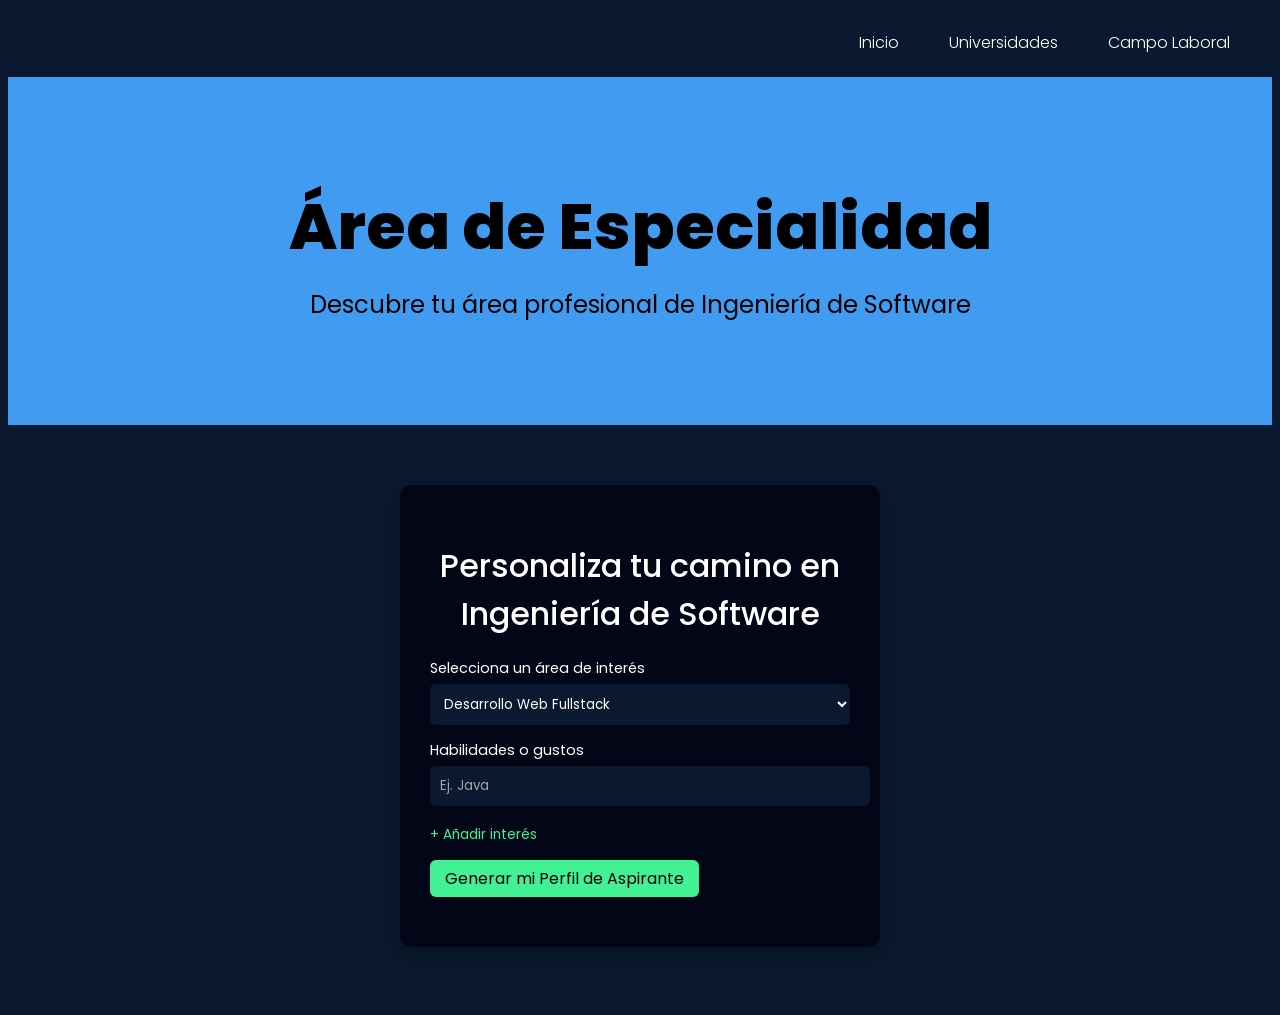
==== areaEspecialidad.html @ bc7125b1 "se empezó javascript de fomrulario area especialidad[" ====
<!DOCTYPE html>
<html lang="en">
<head>
  <meta charset="UTF-8">
  <meta name="viewport" content="width=device-width, initial-scale=1.0">
  <title>Área de Especialidad</title>
   <link rel="stylesheet" href="css/styles.css">
  <link rel="preconnect" href="https://fonts.googleapis.com">
  <link rel="preconnect" href="https://fonts.gstatic.com" crossorigin>
  <link href="https://fonts.googleapis.com/css2?family=Poppins:ital,wght@0,100;0,200;0,300;0,400;0,500;0,600;0,700;0,800;0,900;1,100;1,200;1,300;1,400;1,500;1,600;1,700;1,800;1,900&display=swap" rel="stylesheet">
</head>
<body>
   <nav class="menu-principal">
    <a href="index.html"> Inicio </a>
    <a href="universidades.html"> Universidades</a>
    <a href="campoLaboral.html"> Campo Laboral </a>
    </nav>
    <section id="banner-area-especialidad" class ="banner-inicial">
      <h1> Área de Especialidad</h1>
      <h3> Descubre tu área profesional de Ingeniería de Software</h3>
    </section>
    <section id="form-aspirante">
  <div class="form-aspirante-card">

    <h2 class="form-aspirante-title">Personaliza tu camino en Ingeniería de Software</h2>

    <label class="form-aspirante-label">Selecciona un área de interés</label>
    <select class="form-aspirante-select">
      <option>Desarrollo Web Fullstack</option>
      <option>Data Science</option>
      <option>Mobile Development</option>
    </select>

    <label class="form-aspirante-label">Habilidades o gustos</label>
    <input class="form-aspirante-input" type="text" placeholder="Ej. Java">
    
    <span id="form-aspirante-add">+ Añadir interés</span>

    <button id="form-aspirante-btn">Generar mi Perfil de Aspirante</button>

    <div class="form-aspirante-resultado">
     <!--  <h3>Tu Perfil de Futuro Ingeniero: </h3>
      <p><strong>Descripción:</strong> Interés en desarrollo fullstack con enfoque en sistemas modernos.</p>
      
      <p><strong>Fortalezas:</strong></p>
      <span class="form-aspirante-tag"></span> -->
    </div> 

  </div>
</section>
 <script src="js/formularioAreaEspecialidad.js"></script>
</body>
</html>
---- css/styles.css ----
/*------- Reglas de estilo globales------- */
body{
   background-color: #0A192F ;
   font-family: "Poppins", sans-serif;
   font-style: normal;
}
h1{
  font-weight: 800;
  font-size: 4rem;
}

h2{
  font-family: "Poppins", sans-serif;
  font-weight: 500;
  font-style: normal;
  color: white;
  margin-left: 50px;
  font-size: 2rem;
}

h3{
  font-family: "Poppins", sans-serif;
  font-weight: 400;
  font-style: normal;
  font-size: 1.5em;
}

p, ul,a{
  font-family: "Poppins", sans-serif;
  font-weight: 300;
  font-style: normal;
}

nav a{
  margin-left: 30px ;
  color:white;
  text-decoration: none;
  padding: 6px 10px;
  border-radius: 10px;
}
nav a:hover{
  background-color: #1F6FEB;
}

nav{
  display: flex;
  justify-content: end;
  padding: 1rem 2rem;
}

/*------- Reglas de estilo para página de inicio ------- */
.banner-inicial{
  padding: 6rem;
  line-height: 1px;
  display: flex;
  flex-direction: column;
  align-items: center;
}

#banner-inicio{
  background-color: #41F193;
}

#bloque-descripcion-banner-inicio{
  position: relative;
  color: white;
  padding: 26px 30px;
  background-color: #020617;
  max-width: 500px;
  margin-top: 20px;
}

#bloque-descripcion-banner-inicio p{
  margin: 0;
  font-size: 1rem;
  line-height: 1.5;
}

.imagen-inicio{
  display: block;
  width: 100%;
  height: 400px;
  object-fit: cover;
  object-position: center;
}

#contenedor-duracion{
  width: 100%;
  padding: 40px 30px;
  display: flex;
  justify-content: center;
  align-items: center;
}

#bloque-duracion{
  color: black;
  width: 300px;
  height: 160px;
  background-color: #41F193;
  padding: 20px 30px;
  font-size: 1.7rem;
  text-align: center;
  border-radius: 10px;
  margin: 18px;
}

#bloque-duracion p{
  margin: 3px;
}
#duracion-carrera{
  font-weight: 300;
}
#texto-duracion{
  font-weight: 600;
}

.contenedor-bloques-perfiles{
  width: auto;
  display: flex;
  flex-direction: row;
  justify-content: center;
  margin-left: 30px;
}

.bloque-perfil{
  background-color: #41F193;
  padding: 30px 20px;
  width: 500px;
  min-height: 400px;
  margin: 0px 50px;
  border-radius: 10px;
}

.bloque-perfil h3{
 color: black;
 font-style: normal;
 font-weight: 500;
}

.bloque-perfil p, .bloque-perfil ul{
 color: #585858;
 font-size: 1.2rem;
 font-style: normal;
 font-weight: 400;
}


#titulo-perfiles{
  text-align: center;
  margin-left: 0;
  margin-bottom: 30px;
}
#seccion-perfiles{
  width: 80vw;
  padding: 40px 20px;
  background-color: #0A192F;
}

#seccion-plan-de-estudios {
  background-color: #0d0d1a;
  padding: 48px 40px;
  color: white;
}

#seccion-plan-de-estudios h2 {
  margin-left: 10px;
  margin-bottom: 32px;
}

.accordion-grid {
  display: grid;
  grid-template-columns: 1fr 1fr;
  gap: 16px;
  align-items: start;
}

.accordion-item {
  background-color: #1F6FEB;
  border-radius: 10px;
  overflow: hidden;
  margin-bottom: 20px;
}

.accordion-header {
  width: 100%;
  background: none;
  border: none;
  color: white;
  padding: 18px 20px;
  display: flex;
  justify-content: space-between;
  align-items: center;
  cursor: pointer;
  font-size: 1.3rem;
  font-weight: 600;
}

.accordion-body {
  max-height: 0;
  overflow: hidden;
  transition: max-height 0.3s ease;
}

.accordion-item.open .accordion-body {
  max-height: 300px;
}

.accordion-body ul {
  padding: 0 20px 18px 36px;
  margin: 0;
  line-height: 2;
  color: white;
}

/*------- Reglas de estilo para página de Campo Laboral ------- */
#banner-campo-laboral{
  background-color: #7c3aed;
  color: white;
}

.contendor-areas-de-trabajo{
  display: grid;
  grid-template-columns: auto auto auto;
  padding: 10px;
}

.contendor-areas-de-trabajo p{
  color: white;
  font-weight: 500;
  font-style: normal;
  margin: 1px;
}

.contendor-areas-de-trabajo div{
  background-color: #7c3aed;
  border:1px solid #0A192F;
  margin: 40px 40px ;
  padding: 30px;
  font-size: 30px;
  text-align: center;
}
.contendor-areas-de-trabajo img{
  width: 200px;
  height: auto;
  object-fit: cover;
  border-radius: 3px;
}

#seccion-area-trabajo h2{
  margin-top: 50px;
  text-align: start;
}


.contendor-areas-de-trabajo span{
 color: #a4a4a4;
 font-style: normal;
 font-weight: 300;
}

.bloque-info-area-de-trabajo{
  text-align: start;
}


/*------- Reglas de estilo para página de Universidades ------- */
#banner-universidades{
  background-color: #1f6feb;
  color: white;
}

.bloque-uni{
  background-color: #1F6FEB;
  height: 200px;
  margin: 40px 50px;
  padding: 20px 30px;
  display: flex;
  flex-direction: row;
}
.bloque-uni p{
  margin-top: 0;
  margin-bottom: 20px;
  font-size: 1.5rem;
  font-weight: 500;
}

.logo-contenedor{
  display: block;
}

.logo-universidad{
  height: 150px;
  width: auto;
}

.info-universidad{
  display: block;
  margin-left: 20px;
}

.info-universidad a{
  text-decoration: none;
  color: black;
  font-style: normal;
  font-weight: 400;
}


button{
  font-family: "Poppins", sans-serif;
  font-style: normal;
  background-color: #41F193;
  color: black;
  padding: 6px 15px;
  font-size: 1rem;
  font-weight: 400;
  border-style: none;
  border-radius: 6px;
}

/* Diseño responsivo*/

/*Pantallas Extra Pequeñas*/
@media only screen and (max-width: 600px){
nav {
  flex-direction: column;
  align-items: center;
}
nav a {
  margin: 5px 0;
}

.banner-inicial {
  padding: 3rem 1.5rem;
  text-align: center;
  line-height: normal;
}

h1 {
  font-size: 2.2rem;
}

h2 {
  font-size: 1.5rem;
  margin-left: 0;
  text-align: center;
}

.contenedor-bloques-perfiles {
  flex-direction: column;
  align-items: center;
  margin-left: 0;
}

.bloque-perfil {
  width: 90%;
  margin: 20px 0;
}

#bloque-duracion {
  width: 90%;
}

.accordion-grid {
  grid-template-columns: 1fr;
}

.contenedor-areas-de-trabajo {
  grid-template-columns: 1fr;
}

.contenedor-areas-de-trabajo div {
  margin: 20px 10px;
}

.bloque-uni {
  flex-direction: column;
  height: auto;
  text-align: center;
}

.logo-universidad {
  height: 100px;
}

.info-universidad {
  margin-left: 0;
}
}

/*Pantallas Pequeñas*/
@media (min-width: 600px) {

  nav {
    flex-direction: row;
    justify-content: center;
  }

  .bloque-perfil {
    width: 80%;
  }

  #bloque-duracion {
    width: 60%;
  }

  .contenedor-areas-de-trabajo {
    grid-template-columns: 1fr 1fr;
  }

}

/*Pantallas Medianas*/
@media (min-width: 768px) {

  h1 {
    font-size: 3rem;
  }

  .contenedor-bloques-perfiles {
    flex-direction: row;
    flex-wrap: wrap;
    justify-content: center;
  }

  .bloque-perfil {
    width: 45%;
    margin: 20px;
  }

  #bloque-duracion {
    width: 300px;
  }

  .accordion-grid {
    grid-template-columns: 1fr 1fr;
  }

  .contenedor-areas-de-trabajo {
    grid-template-columns: 1fr 1fr;
  }

  .bloque-uni {
    flex-direction: row;
    text-align: left;
  }

  .logo-universidad {
    height: 120px;
  }
}

/*Pantallas Grandes*/
@media (min-width: 992px) {
  nav {
    justify-content: flex-end;
  }

  h1 {
    font-size: 4rem;
  }

  .contenedor-bloques-perfiles {
    flex-wrap: nowrap;
  }

  .bloque-perfil {
    width: 500px;
  }

  .contenedor-areas-de-trabajo {
    grid-template-columns: repeat(3, 1fr);
  }

  .bloque-uni {
    margin: 40px 100px;
  }

}

/* Estilos de Área de Especialidad */

#area-especialidad {
    font-family: 'Segoe UI', sans-serif; 
    background: #f4f7f6; 
    display: flex; 
    justify-content: center; 
    padding: 50px; 
}

#banner-area-especialidad ,.banner-inicial{
  background-color: #419cf1;
} 

/* ===== Formulario de Aspirante ===== */

#form-aspirante {
  display: flex;
  justify-content: center;
  padding: 60px 20px;
}

.form-aspirante-card {
  background-color: #020617;
  padding: 30px;
  border-radius: 12px;
  width: 420px;
  box-shadow: 0 6px 20px rgba(0,0,0,0.3);
}

.form-aspirante-title {
  margin-left: 0;
  text-align: center;
  margin-bottom: 20px;
}

.form-aspirante-label {
  color: white;
  font-size: 0.9rem;
  margin-bottom: 5px;
  display: block;
}

.form-aspirante-select,
.form-aspirante-input {
  width: 100%;
  padding: 10px;
  margin-bottom: 15px;
  border-radius: 6px;
  border: none;
  background-color: #0A192F;
  color: white;
  font-family: "Poppins", sans-serif;
}

.form-aspirante-input::placeholder {
  color: #a4a4a4;
}

#form-aspirante-add {
  display: inline-block;
  font-size: 0.85rem;
  color: #41F193;
  cursor: pointer;
  margin-bottom: 15px;
  width: 100%;
}

.form-aspirante-add:hover {
  text-decoration: underline;
}

.form-aspirante-btn {
  width: 100%;
  background-color: #1F6FEB;
  color: white;
  padding: 12px;
  font-weight: 500;
  border-radius: 6px;
}

.form-aspirante-btn:hover {
  background-color: #1558c0;
}

.form-aspirante-resultado {
  margin-top: 20px;
  color: white;
}

.form-aspirante-tag {
  display: inline-block;
  background-color: #41F193;
  color: black;
  padding: 5px 10px;
  border-radius: 8px;
  font-size: 0.85rem;
  margin-top: 5px;
}
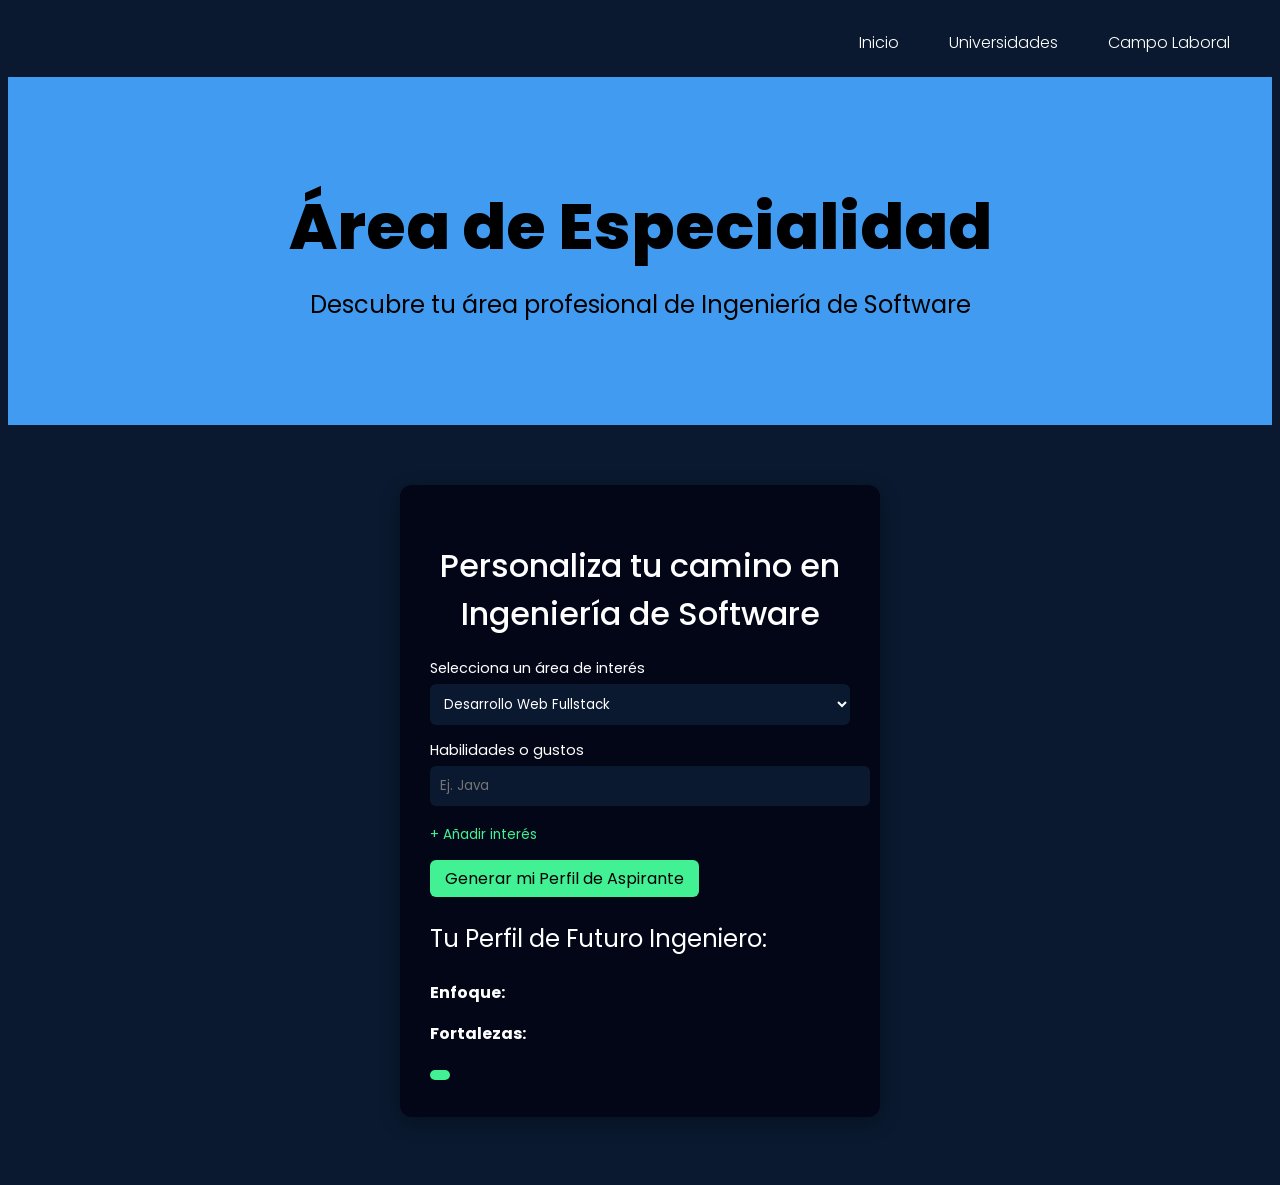
==== commit f029502f: "se agregó funcionalidad de generar perfil[" ====
--- a/areaEspecialidad.html
+++ b/areaEspecialidad.html
@@ -26,24 +26,24 @@
 
     <label class="form-aspirante-label">Selecciona un área de interés</label>
     <select class="form-aspirante-select">
-      <option>Desarrollo Web Fullstack</option>
-      <option>Data Science</option>
-      <option>Mobile Development</option>
+      <option value="Web">Desarrollo Web Fullstack</option>
+      <option value="Data">Data Science</option>
+      <option value="Mobile">Mobile Development</option>
     </select>
 
     <label class="form-aspirante-label">Habilidades o gustos</label>
-    <input class="form-aspirante-input" type="text" placeholder="Ej. Java">
+    <input id="form-aspirante-input" type="text" placeholder="Ej. Java">
     
     <span id="form-aspirante-add">+ Añadir interés</span>
 
     <button id="form-aspirante-btn">Generar mi Perfil de Aspirante</button>
 
     <div class="form-aspirante-resultado">
-     <!--  <h3>Tu Perfil de Futuro Ingeniero: </h3>
-      <p><strong>Descripción:</strong> Interés en desarrollo fullstack con enfoque en sistemas modernos.</p>
+     <h3>Tu Perfil de Futuro Ingeniero: </h3>
+      <p><strong>Enfoque:</strong></p>
       
       <p><strong>Fortalezas:</strong></p>
-      <span class="form-aspirante-tag"></span> -->
+      <span class="form-aspirante-tag"></span>
     </div> 
 
   </div>
--- a/css/styles.css
+++ b/css/styles.css
@@ -499,6 +499,7 @@
   display: flex;
   justify-content: center;
   padding: 60px 20px;
+  
 }
 
 .form-aspirante-card {
@@ -523,7 +524,7 @@
 }
 
 .form-aspirante-select,
-.form-aspirante-input {
+#form-aspirante-input {
   width: 100%;
   padding: 10px;
   margin-bottom: 15px;
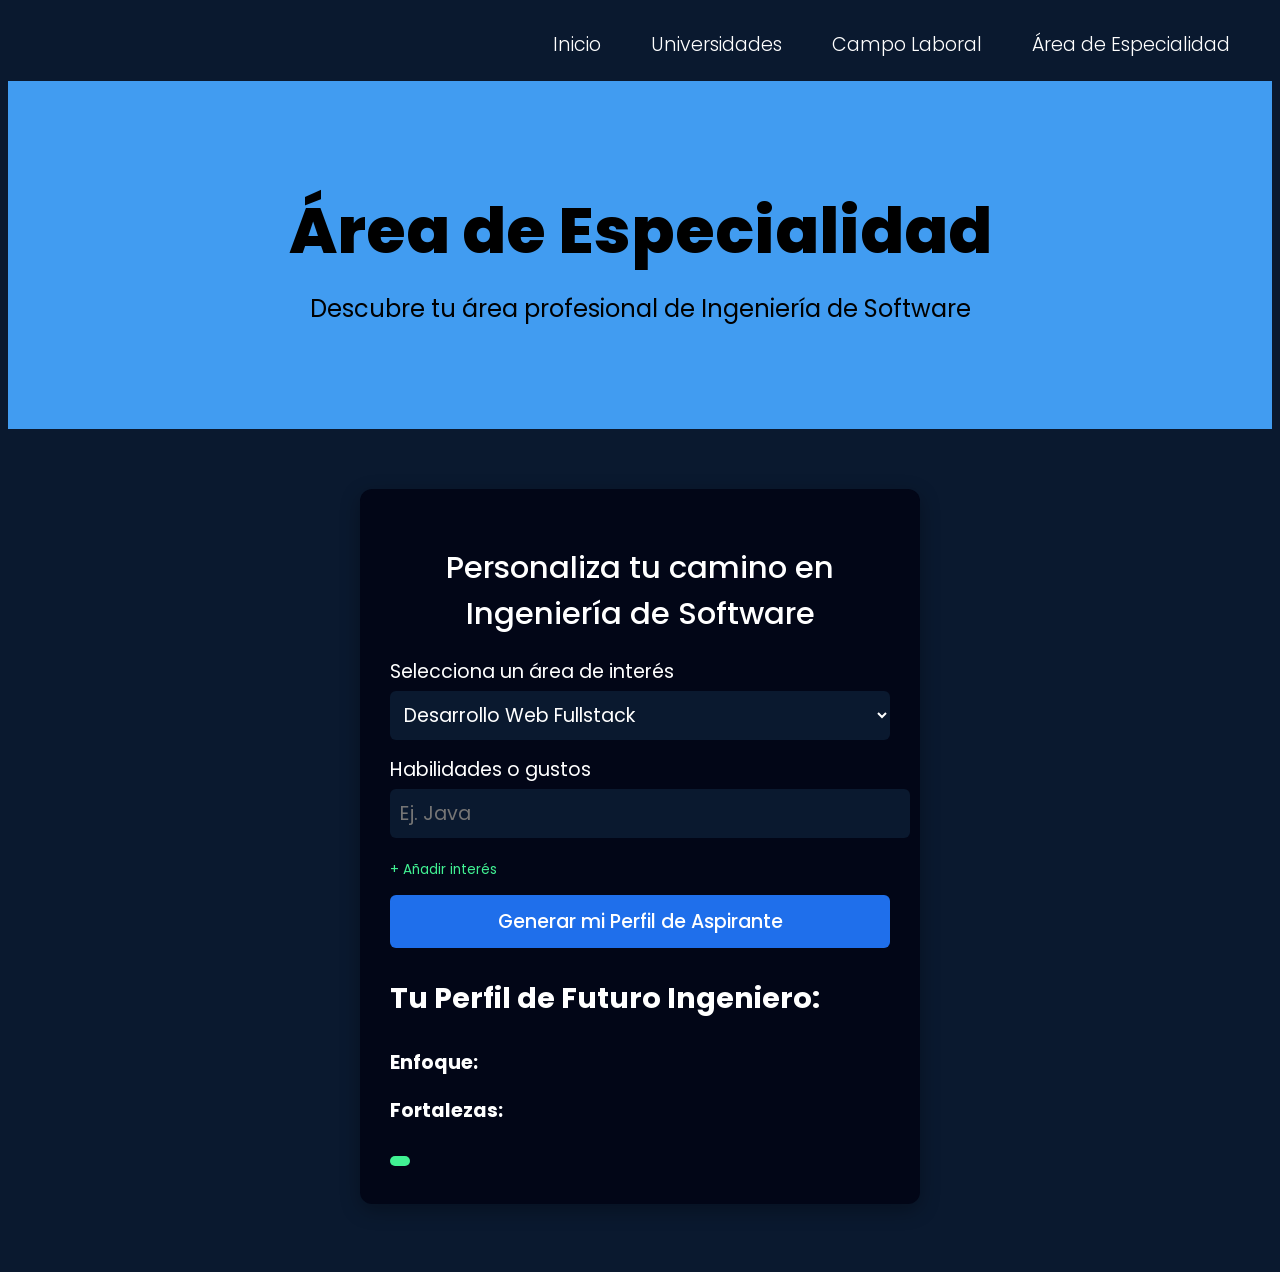
==== commit 3c26cdca: "no se que cambios hice lol" ====
--- a/areaEspecialidad.html
+++ b/areaEspecialidad.html
@@ -1,53 +1,59 @@
-<!DOCTYPE html>
+<!doctype html>
 <html lang="en">
-<head>
-  <meta charset="UTF-8">
-  <meta name="viewport" content="width=device-width, initial-scale=1.0">
-  <title>Área de Especialidad</title>
-   <link rel="stylesheet" href="css/styles.css">
-  <link rel="preconnect" href="https://fonts.googleapis.com">
-  <link rel="preconnect" href="https://fonts.gstatic.com" crossorigin>
-  <link href="https://fonts.googleapis.com/css2?family=Poppins:ital,wght@0,100;0,200;0,300;0,400;0,500;0,600;0,700;0,800;0,900;1,100;1,200;1,300;1,400;1,500;1,600;1,700;1,800;1,900&display=swap" rel="stylesheet">
-</head>
-<body>
-   <nav class="menu-principal">
-    <a href="index.html"> Inicio </a>
-    <a href="universidades.html"> Universidades</a>
-    <a href="campoLaboral.html"> Campo Laboral </a>
+  <head>
+    <meta charset="UTF-8" />
+    <meta name="viewport" content="width=device-width, initial-scale=1.0" />
+    <title>Área de Especialidad</title>
+    <link rel="stylesheet" href="css/styles.css" />
+    <link rel="preconnect" href="https://fonts.googleapis.com" />
+    <link rel="preconnect" href="https://fonts.gstatic.com" crossorigin />
+    <link
+      href="https://fonts.googleapis.com/css2?family=Poppins:ital,wght@0,100;0,200;0,300;0,400;0,500;0,600;0,700;0,800;0,900;1,100;1,200;1,300;1,400;1,500;1,600;1,700;1,800;1,900&display=swap"
+      rel="stylesheet"
+    />
+  </head>
+  <body>
+    <nav class="menu-principal">
+      <a href="index.html"> Inicio </a>
+      <a href="universidades.html"> Universidades</a>
+      <a href="campoLaboral.html"> Campo Laboral </a>
+      <a href="areaEspecialidad.html"> Área de Especialidad </a>
     </nav>
-    <section id="banner-area-especialidad" class ="banner-inicial">
-      <h1> Área de Especialidad</h1>
-      <h3> Descubre tu área profesional de Ingeniería de Software</h3>
+    <section id="banner-area-especialidad" class="banner-inicial">
+      <h1>Área de Especialidad</h1>
+      <h3>Descubre tu área profesional de Ingeniería de Software</h3>
     </section>
     <section id="form-aspirante">
-  <div class="form-aspirante-card">
+      <div class="form-aspirante-card">
+        <h2 class="form-aspirante-title">
+          Personaliza tu camino en Ingeniería de Software
+        </h2>
 
-    <h2 class="form-aspirante-title">Personaliza tu camino en Ingeniería de Software</h2>
+        <label class="form-aspirante-label"
+          >Selecciona un área de interés</label
+        >
+        <select class="form-aspirante-select">
+          <option value="Web">Desarrollo Web Fullstack</option>
+          <option value="Data">Data Science</option>
+          <option value="Mobile">Mobile Development</option>
+        </select>
 
-    <label class="form-aspirante-label">Selecciona un área de interés</label>
-    <select class="form-aspirante-select">
-      <option value="Web">Desarrollo Web Fullstack</option>
-      <option value="Data">Data Science</option>
-      <option value="Mobile">Mobile Development</option>
-    </select>
+        <label class="form-aspirante-label">Habilidades o gustos</label>
+        <input id="form-aspirante-input" type="text" placeholder="Ej. Java" />
 
-    <label class="form-aspirante-label">Habilidades o gustos</label>
-    <input id="form-aspirante-input" type="text" placeholder="Ej. Java">
-    
-    <span id="form-aspirante-add">+ Añadir interés</span>
+        <span id="form-aspirante-add">+ Añadir interés</span>
 
-    <button id="form-aspirante-btn">Generar mi Perfil de Aspirante</button>
+        <button id="form-aspirante-btn">Generar mi Perfil de Aspirante</button>
 
-    <div class="form-aspirante-resultado">
-     <h3>Tu Perfil de Futuro Ingeniero: </h3>
-      <p><strong>Enfoque:</strong></p>
-      
-      <p><strong>Fortalezas:</strong></p>
-      <span class="form-aspirante-tag"></span>
-    </div> 
+        <div class="form-aspirante-resultado">
+          <h3><strong>Tu Perfil de Futuro Ingeniero:</strong></h3>
+          <p><strong>Enfoque:</strong></p>
 
-  </div>
-</section>
- <script src="js/formularioAreaEspecialidad.js"></script>
-</body>
-</html>+          <p><strong>Fortalezas:</strong></p>
+          <span class="form-aspirante-tag"></span>
+        </div>
+      </div>
+    </section>
+    <script src="js/formularioAreaEspecialidad.js"></script>
+  </body>
+</html>
--- a/css/styles.css
+++ b/css/styles.css
@@ -47,6 +47,7 @@
   display: flex;
   justify-content: end;
   padding: 1rem 2rem;
+  font-size:1.2em;
 }
 
 /*------- Reglas de estilo para página de inicio ------- */
@@ -506,25 +507,28 @@
   background-color: #020617;
   padding: 30px;
   border-radius: 12px;
-  width: 420px;
+  width: 500px;
   box-shadow: 0 6px 20px rgba(0,0,0,0.3);
+  font-size: 1.2em;
 }
 
 .form-aspirante-title {
   margin-left: 0;
   text-align: center;
   margin-bottom: 20px;
+  font-size: 1.6em;
 }
 
 .form-aspirante-label {
   color: white;
-  font-size: 0.9rem;
+  font-size: 1em;
   margin-bottom: 5px;
   display: block;
 }
 
 .form-aspirante-select,
 #form-aspirante-input {
+  font-size: 1em;
   width: 100%;
   padding: 10px;
   margin-bottom: 15px;
@@ -534,6 +538,8 @@
   color: white;
   font-family: "Poppins", sans-serif;
 }
+
+
 
 .form-aspirante-input::placeholder {
   color: #a4a4a4;
@@ -548,26 +554,28 @@
   width: 100%;
 }
 
-.form-aspirante-add:hover {
+#form-aspirante-add:hover {
   text-decoration: underline;
 }
 
-.form-aspirante-btn {
+#form-aspirante-btn {
   width: 100%;
   background-color: #1F6FEB;
   color: white;
   padding: 12px;
   font-weight: 500;
   border-radius: 6px;
-}
-
-.form-aspirante-btn:hover {
+  font-size: 1em;
+}
+
+#form-aspirante-btn:hover {
   background-color: #1558c0;
 }
 
 .form-aspirante-resultado {
   margin-top: 20px;
   color: white;
+  font-size: 1em;
 }
 
 .form-aspirante-tag {
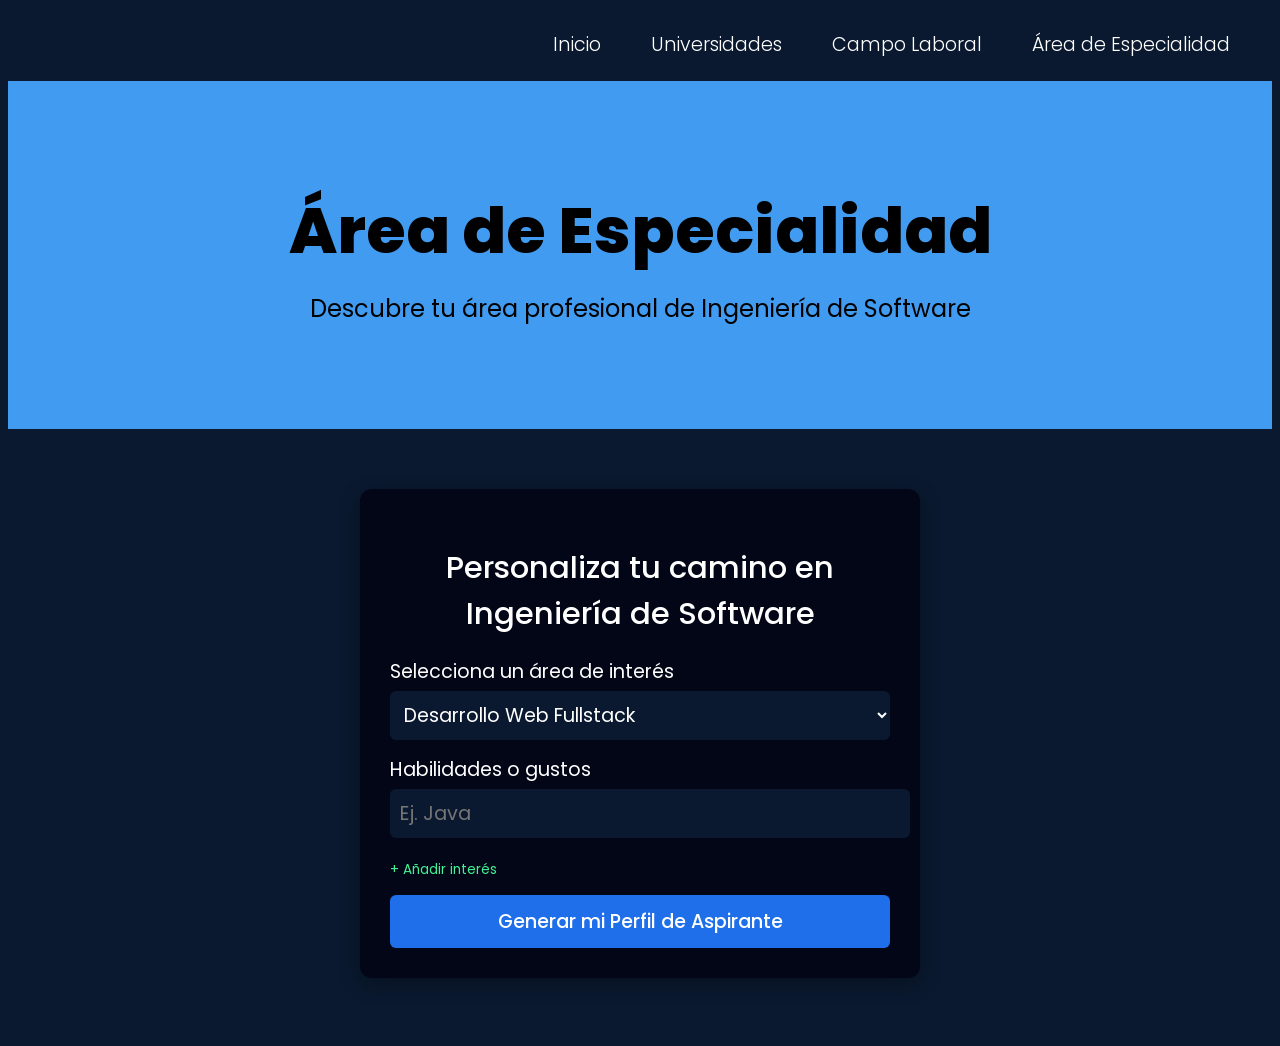
==== commit 6e55242c: "Se agregaron bloques para mostrar fortalezas del set" ====
--- a/areaEspecialidad.html
+++ b/areaEspecialidad.html
@@ -45,7 +45,7 @@
 
         <button id="form-aspirante-btn">Generar mi Perfil de Aspirante</button>
 
-        <div class="form-aspirante-resultado">
+        <div id="form-aspirante-resultado">
           <h3><strong>Tu Perfil de Futuro Ingeniero:</strong></h3>
           <p><strong>Enfoque:</strong></p>
 
--- a/css/styles.css
+++ b/css/styles.css
@@ -572,10 +572,11 @@
   background-color: #1558c0;
 }
 
-.form-aspirante-resultado {
+#form-aspirante-resultado {
   margin-top: 20px;
   color: white;
   font-size: 1em;
+  display: none;
 }
 
 .form-aspirante-tag {
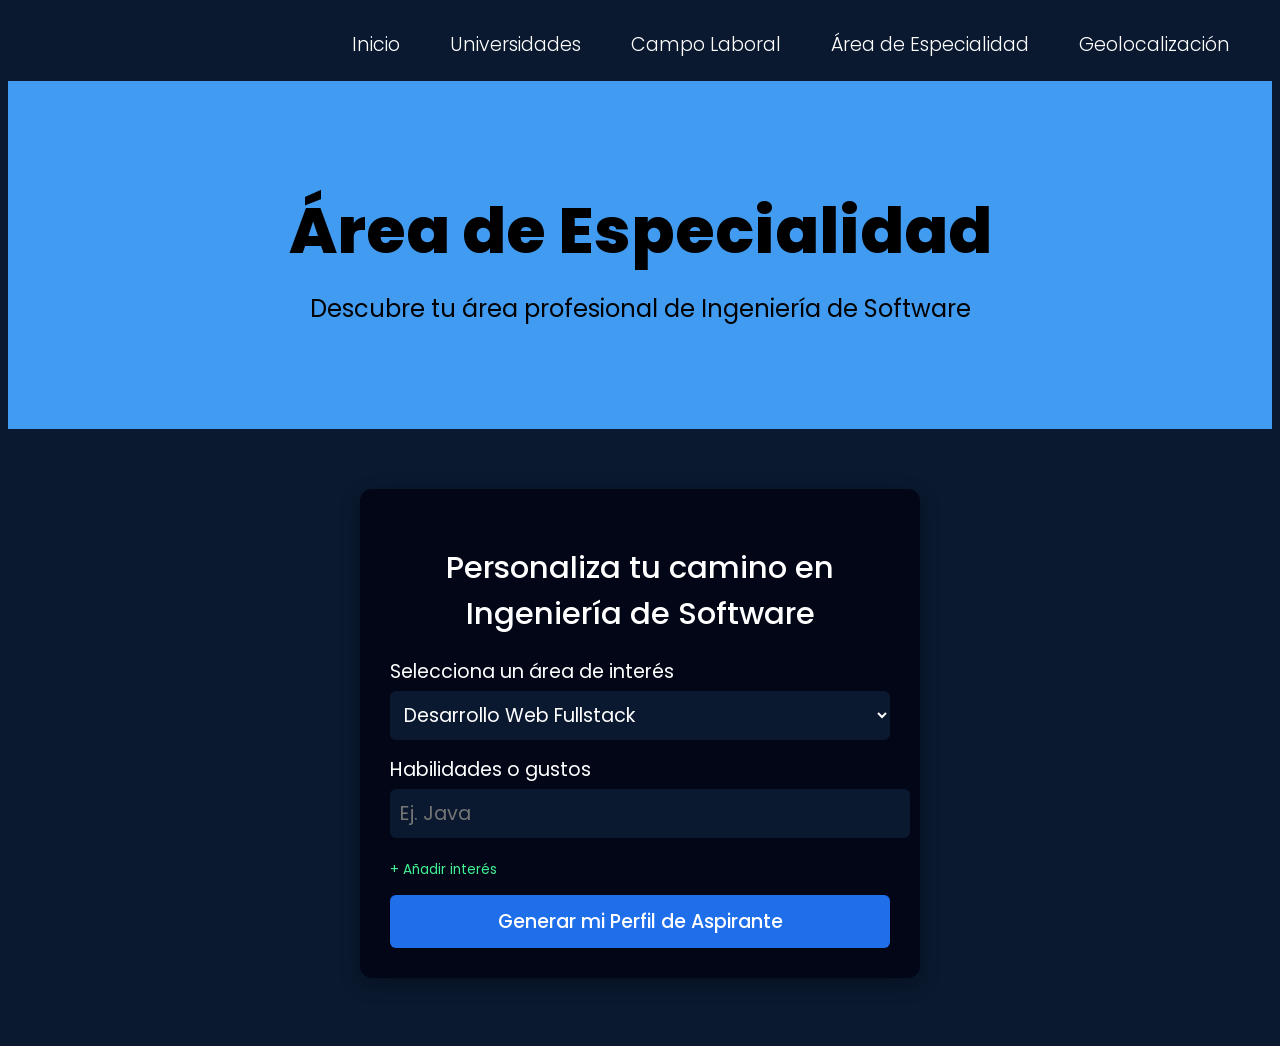
==== commit 451e1338: "Se agregó botón para doxear gente" ====
--- a/areaEspecialidad.html
+++ b/areaEspecialidad.html
@@ -18,6 +18,7 @@
       <a href="universidades.html"> Universidades</a>
       <a href="campoLaboral.html"> Campo Laboral </a>
       <a href="areaEspecialidad.html"> Área de Especialidad </a>
+      <a href="geolocalizacion.html">Geolocalización</a>
     </nav>
     <section id="banner-area-especialidad" class="banner-inicial">
       <h1>Área de Especialidad</h1>
--- a/css/styles.css
+++ b/css/styles.css
@@ -1,16 +1,15 @@
-
 /*------- Reglas de estilo globales------- */
-body{
-   background-color: #0A192F ;
-   font-family: "Poppins", sans-serif;
-   font-style: normal;
-}
-h1{
+body {
+  background-color: #0a192f;
+  font-family: "Poppins", sans-serif;
+  font-style: normal;
+}
+h1 {
   font-weight: 800;
   font-size: 4rem;
 }
 
-h2{
+h2 {
   font-family: "Poppins", sans-serif;
   font-weight: 500;
   font-style: normal;
@@ -19,39 +18,41 @@
   font-size: 2rem;
 }
 
-h3{
+h3 {
   font-family: "Poppins", sans-serif;
   font-weight: 400;
   font-style: normal;
   font-size: 1.5em;
 }
 
-p, ul,a{
+p,
+ul,
+a {
   font-family: "Poppins", sans-serif;
   font-weight: 300;
   font-style: normal;
 }
 
-nav a{
-  margin-left: 30px ;
-  color:white;
+nav a {
+  margin-left: 30px;
+  color: white;
   text-decoration: none;
   padding: 6px 10px;
   border-radius: 10px;
 }
-nav a:hover{
-  background-color: #1F6FEB;
-}
-
-nav{
+nav a:hover {
+  background-color: #1f6feb;
+}
+
+nav {
   display: flex;
   justify-content: end;
   padding: 1rem 2rem;
-  font-size:1.2em;
+  font-size: 1.2em;
 }
 
 /*------- Reglas de estilo para página de inicio ------- */
-.banner-inicial{
+.banner-inicial {
   padding: 6rem;
   line-height: 1px;
   display: flex;
@@ -59,11 +60,11 @@
   align-items: center;
 }
 
-#banner-inicio{
-  background-color: #41F193;
-}
-
-#bloque-descripcion-banner-inicio{
+#banner-inicio {
+  background-color: #41f193;
+}
+
+#bloque-descripcion-banner-inicio {
   position: relative;
   color: white;
   padding: 26px 30px;
@@ -72,13 +73,13 @@
   margin-top: 20px;
 }
 
-#bloque-descripcion-banner-inicio p{
+#bloque-descripcion-banner-inicio p {
   margin: 0;
   font-size: 1rem;
   line-height: 1.5;
 }
 
-.imagen-inicio{
+.imagen-inicio {
   display: block;
   width: 100%;
   height: 400px;
@@ -86,7 +87,7 @@
   object-position: center;
 }
 
-#contenedor-duracion{
+#contenedor-duracion {
   width: 100%;
   padding: 40px 30px;
   display: flex;
@@ -94,11 +95,11 @@
   align-items: center;
 }
 
-#bloque-duracion{
+#bloque-duracion {
   color: black;
   width: 300px;
   height: 160px;
-  background-color: #41F193;
+  background-color: #41f193;
   padding: 20px 30px;
   font-size: 1.7rem;
   text-align: center;
@@ -106,17 +107,17 @@
   margin: 18px;
 }
 
-#bloque-duracion p{
+#bloque-duracion p {
   margin: 3px;
 }
-#duracion-carrera{
+#duracion-carrera {
   font-weight: 300;
 }
-#texto-duracion{
+#texto-duracion {
   font-weight: 600;
 }
 
-.contenedor-bloques-perfiles{
+.contenedor-bloques-perfiles {
   width: auto;
   display: flex;
   flex-direction: row;
@@ -124,8 +125,8 @@
   margin-left: 30px;
 }
 
-.bloque-perfil{
-  background-color: #41F193;
+.bloque-perfil {
+  background-color: #41f193;
   padding: 30px 20px;
   width: 500px;
   min-height: 400px;
@@ -133,29 +134,29 @@
   border-radius: 10px;
 }
 
-.bloque-perfil h3{
- color: black;
- font-style: normal;
- font-weight: 500;
-}
-
-.bloque-perfil p, .bloque-perfil ul{
- color: #585858;
- font-size: 1.2rem;
- font-style: normal;
- font-weight: 400;
-}
-
-
-#titulo-perfiles{
+.bloque-perfil h3 {
+  color: black;
+  font-style: normal;
+  font-weight: 500;
+}
+
+.bloque-perfil p,
+.bloque-perfil ul {
+  color: #585858;
+  font-size: 1.2rem;
+  font-style: normal;
+  font-weight: 400;
+}
+
+#titulo-perfiles {
   text-align: center;
   margin-left: 0;
   margin-bottom: 30px;
 }
-#seccion-perfiles{
+#seccion-perfiles {
   width: 80vw;
   padding: 40px 20px;
-  background-color: #0A192F;
+  background-color: #0a192f;
 }
 
 #seccion-plan-de-estudios {
@@ -177,7 +178,7 @@
 }
 
 .accordion-item {
-  background-color: #1F6FEB;
+  background-color: #1f6feb;
   border-radius: 10px;
   overflow: hidden;
   margin-bottom: 20px;
@@ -215,103 +216,100 @@
 }
 
 /*------- Reglas de estilo para página de Campo Laboral ------- */
-#banner-campo-laboral{
+#banner-campo-laboral {
   background-color: #7c3aed;
   color: white;
 }
 
-.contendor-areas-de-trabajo{
+.contendor-areas-de-trabajo {
   display: grid;
   grid-template-columns: auto auto auto;
   padding: 10px;
 }
 
-.contendor-areas-de-trabajo p{
+.contendor-areas-de-trabajo p {
   color: white;
   font-weight: 500;
   font-style: normal;
   margin: 1px;
 }
 
-.contendor-areas-de-trabajo div{
+.contendor-areas-de-trabajo div {
   background-color: #7c3aed;
-  border:1px solid #0A192F;
-  margin: 40px 40px ;
+  border: 1px solid #0a192f;
+  margin: 40px 40px;
   padding: 30px;
   font-size: 30px;
   text-align: center;
 }
-.contendor-areas-de-trabajo img{
+.contendor-areas-de-trabajo img {
   width: 200px;
   height: auto;
   object-fit: cover;
   border-radius: 3px;
 }
 
-#seccion-area-trabajo h2{
+#seccion-area-trabajo h2 {
   margin-top: 50px;
   text-align: start;
 }
 
-
-.contendor-areas-de-trabajo span{
- color: #a4a4a4;
- font-style: normal;
- font-weight: 300;
-}
-
-.bloque-info-area-de-trabajo{
+.contendor-areas-de-trabajo span {
+  color: #a4a4a4;
+  font-style: normal;
+  font-weight: 300;
+}
+
+.bloque-info-area-de-trabajo {
   text-align: start;
 }
 
-
 /*------- Reglas de estilo para página de Universidades ------- */
-#banner-universidades{
+#banner-universidades {
   background-color: #1f6feb;
   color: white;
 }
 
-.bloque-uni{
-  background-color: #1F6FEB;
+.bloque-uni {
+  background-color: #1f6feb;
   height: 200px;
   margin: 40px 50px;
   padding: 20px 30px;
   display: flex;
   flex-direction: row;
 }
-.bloque-uni p{
+.bloque-uni p {
   margin-top: 0;
   margin-bottom: 20px;
   font-size: 1.5rem;
   font-weight: 500;
 }
 
-.logo-contenedor{
+.logo-contenedor {
   display: block;
 }
 
-.logo-universidad{
+.logo-universidad {
   height: 150px;
   width: auto;
 }
 
-.info-universidad{
+.info-universidad {
   display: block;
   margin-left: 20px;
 }
 
-.info-universidad a{
+.info-universidad a {
   text-decoration: none;
   color: black;
   font-style: normal;
   font-weight: 400;
 }
 
-
-button{
+button {
   font-family: "Poppins", sans-serif;
   font-style: normal;
-  background-color: #41F193;
+  background-color: #41f193;
   color: black;
   padding: 6px 15px;
   font-size: 1rem;
@@ -323,76 +321,75 @@
 /* Diseño responsivo*/
 
 /*Pantallas Extra Pequeñas*/
-@media only screen and (max-width: 600px){
-nav {
-  flex-direction: column;
-  align-items: center;
-}
-nav a {
-  margin: 5px 0;
-}
-
-.banner-inicial {
-  padding: 3rem 1.5rem;
-  text-align: center;
-  line-height: normal;
-}
-
-h1 {
-  font-size: 2.2rem;
-}
-
-h2 {
-  font-size: 1.5rem;
-  margin-left: 0;
-  text-align: center;
-}
-
-.contenedor-bloques-perfiles {
-  flex-direction: column;
-  align-items: center;
-  margin-left: 0;
-}
-
-.bloque-perfil {
-  width: 90%;
-  margin: 20px 0;
-}
-
-#bloque-duracion {
-  width: 90%;
-}
-
-.accordion-grid {
-  grid-template-columns: 1fr;
-}
-
-.contenedor-areas-de-trabajo {
-  grid-template-columns: 1fr;
-}
-
-.contenedor-areas-de-trabajo div {
-  margin: 20px 10px;
-}
-
-.bloque-uni {
-  flex-direction: column;
-  height: auto;
-  text-align: center;
-}
-
-.logo-universidad {
-  height: 100px;
-}
-
-.info-universidad {
-  margin-left: 0;
-}
+@media only screen and (max-width: 600px) {
+  nav {
+    flex-direction: column;
+    align-items: center;
+  }
+  nav a {
+    margin: 5px 0;
+  }
+
+  .banner-inicial {
+    padding: 3rem 1.5rem;
+    text-align: center;
+    line-height: normal;
+  }
+
+  h1 {
+    font-size: 2.2rem;
+  }
+
+  h2 {
+    font-size: 1.5rem;
+    margin-left: 0;
+    text-align: center;
+  }
+
+  .contenedor-bloques-perfiles {
+    flex-direction: column;
+    align-items: center;
+    margin-left: 0;
+  }
+
+  .bloque-perfil {
+    width: 90%;
+    margin: 20px 0;
+  }
+
+  #bloque-duracion {
+    width: 90%;
+  }
+
+  .accordion-grid {
+    grid-template-columns: 1fr;
+  }
+
+  .contenedor-areas-de-trabajo {
+    grid-template-columns: 1fr;
+  }
+
+  .contenedor-areas-de-trabajo div {
+    margin: 20px 10px;
+  }
+
+  .bloque-uni {
+    flex-direction: column;
+    height: auto;
+    text-align: center;
+  }
+
+  .logo-universidad {
+    height: 100px;
+  }
+
+  .info-universidad {
+    margin-left: 0;
+  }
 }
 
 /*Pantallas Pequeñas*/
 @media (min-width: 600px) {
-
   nav {
     flex-direction: row;
     justify-content: center;
@@ -409,12 +406,10 @@
   .contenedor-areas-de-trabajo {
     grid-template-columns: 1fr 1fr;
   }
-
 }
 
 /*Pantallas Medianas*/
 @media (min-width: 768px) {
-
   h1 {
     font-size: 3rem;
   }
@@ -477,22 +472,22 @@
   .bloque-uni {
     margin: 40px 100px;
   }
-
 }
 
 /* Estilos de Área de Especialidad */
 
 #area-especialidad {
-    font-family: 'Segoe UI', sans-serif; 
-    background: #f4f7f6; 
-    display: flex; 
-    justify-content: center; 
-    padding: 50px; 
-}
-
-#banner-area-especialidad ,.banner-inicial{
+  font-family: "Segoe UI", sans-serif;
+  background: #f4f7f6;
+  display: flex;
+  justify-content: center;
+  padding: 50px;
+}
+
+#banner-area-especialidad,
+.banner-inicial {
   background-color: #419cf1;
-} 
+}
 
 /* ===== Formulario de Aspirante ===== */
 
@@ -500,7 +495,6 @@
   display: flex;
   justify-content: center;
   padding: 60px 20px;
-  
 }
 
 .form-aspirante-card {
@@ -508,7 +502,7 @@
   padding: 30px;
   border-radius: 12px;
   width: 500px;
-  box-shadow: 0 6px 20px rgba(0,0,0,0.3);
+  box-shadow: 0 6px 20px rgba(0, 0, 0, 0.3);
   font-size: 1.2em;
 }
 
@@ -534,12 +528,10 @@
   margin-bottom: 15px;
   border-radius: 6px;
   border: none;
-  background-color: #0A192F;
+  background-color: #0a192f;
   color: white;
   font-family: "Poppins", sans-serif;
 }
-
-
 
 .form-aspirante-input::placeholder {
   color: #a4a4a4;
@@ -548,7 +540,7 @@
 #form-aspirante-add {
   display: inline-block;
   font-size: 0.85rem;
-  color: #41F193;
+  color: #41f193;
   cursor: pointer;
   margin-bottom: 15px;
   width: 100%;
@@ -560,7 +552,7 @@
 
 #form-aspirante-btn {
   width: 100%;
-  background-color: #1F6FEB;
+  background-color: #1f6feb;
   color: white;
   padding: 12px;
   font-weight: 500;
@@ -581,10 +573,60 @@
 
 .form-aspirante-tag {
   display: inline-block;
-  background-color: #41F193;
+  background-color: #41f193;
   color: black;
   padding: 5px 10px;
   border-radius: 8px;
-  font-size: 0.85rem;
+  font-size: 1rem;
   margin-top: 5px;
+}
+
+#banner-geolocalizacion {
+  background-color: #f1da41;
+}
+
+.contenedor-geolocalizacion {
+  display: flex;
+  justify-content: center;
+  padding: 60px 20px;
+}
+
+.geolocalizacion-card {
+  background-color: #020617;
+  padding: 30px;
+  border-radius: 12px;
+  width: 500px;
+  box-shadow: 0 6px 20px rgba(0, 0, 0, 0.3);
+  font-size: 1.2em;
+}
+
+.geolocalizacion-title {
+  margin-left: 0;
+  text-align: center;
+  margin-bottom: 20px;
+  font-size: 1.6em;
+}
+
+.geolocalizacion-label {
+  color: white;
+  font-size: 1em;
+  margin-bottom: 5px;
+  display: block;
+}
+
+#compartir-btn{
+ width: 100%;
+  background-color: #1f6feb;
+  color: white;
+  padding: 12px;
+  font-weight: 500;
+  border-radius: 6px;
+  font-size: 1em;
+}
+
+#resultado-geolocalizacion {
+  margin-top: 20px;
+  color: white;
+  font-size: 1em;
+ display: none;
 }
